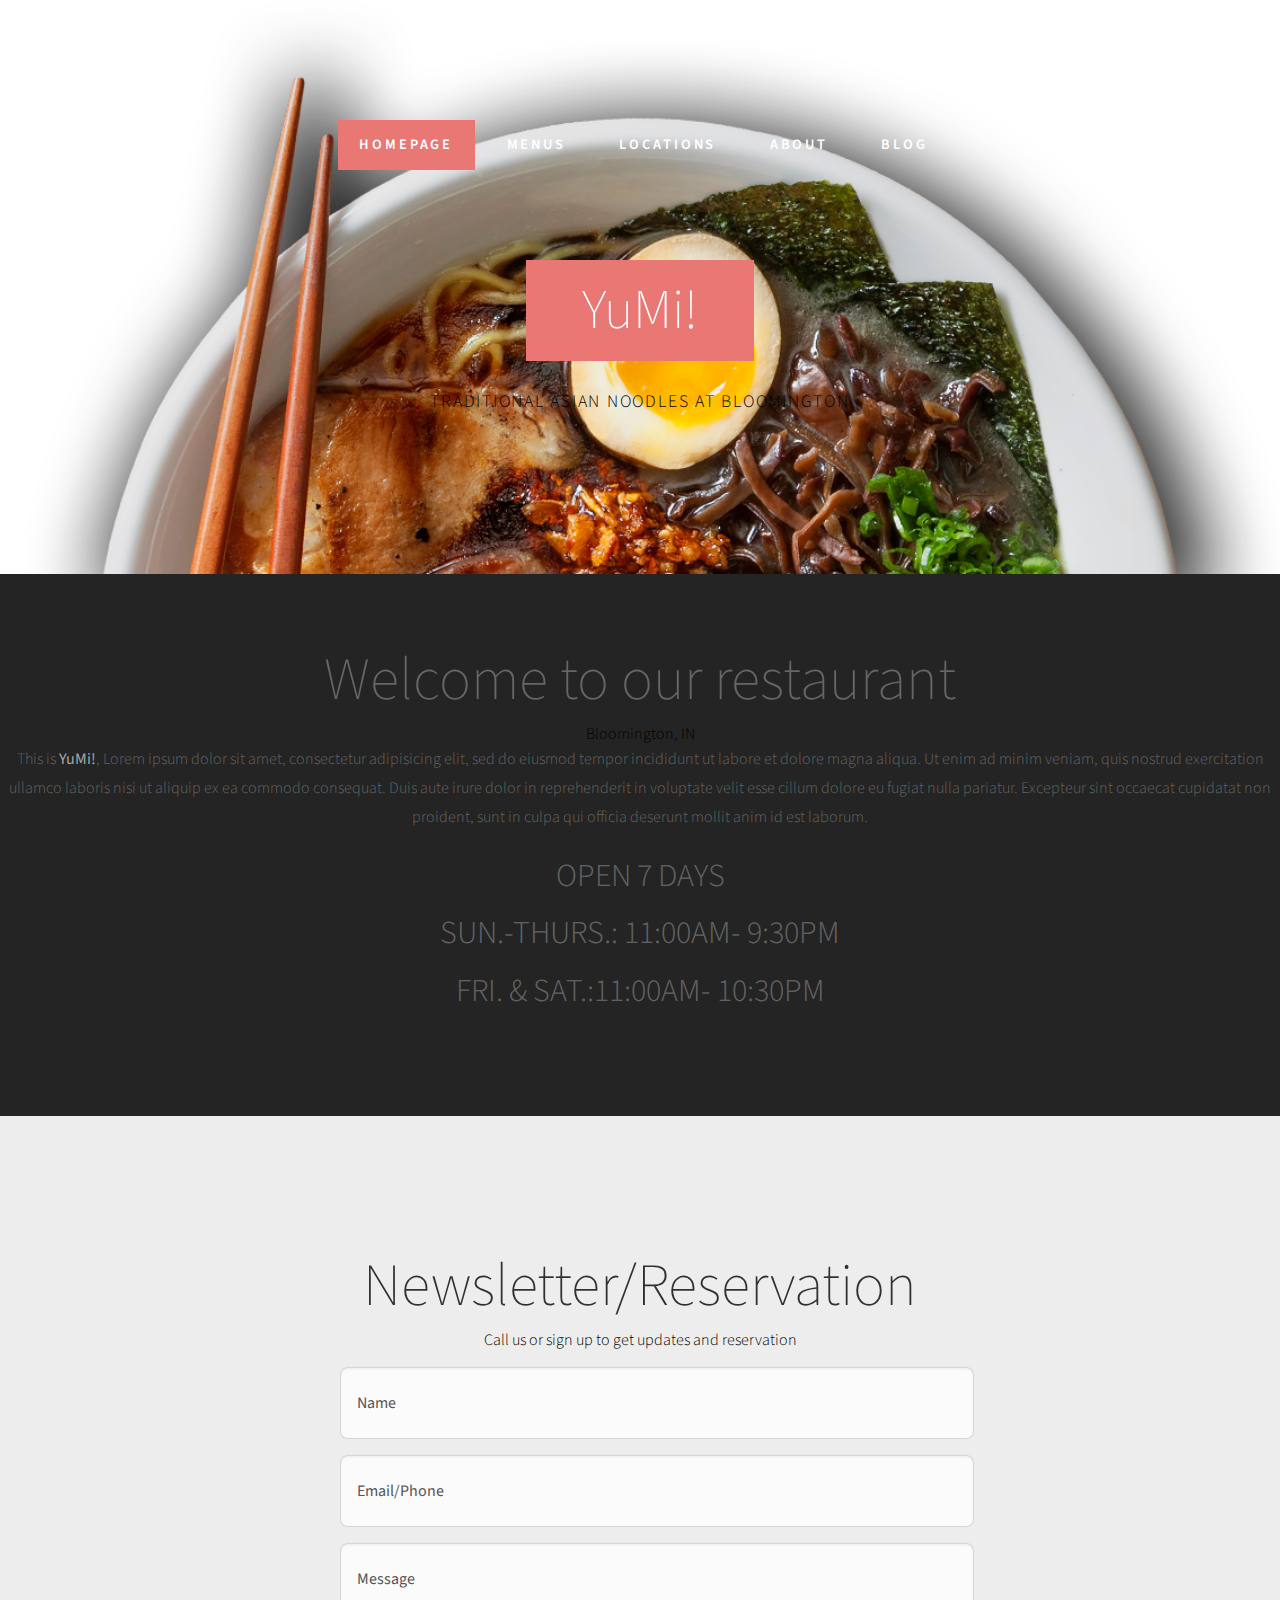
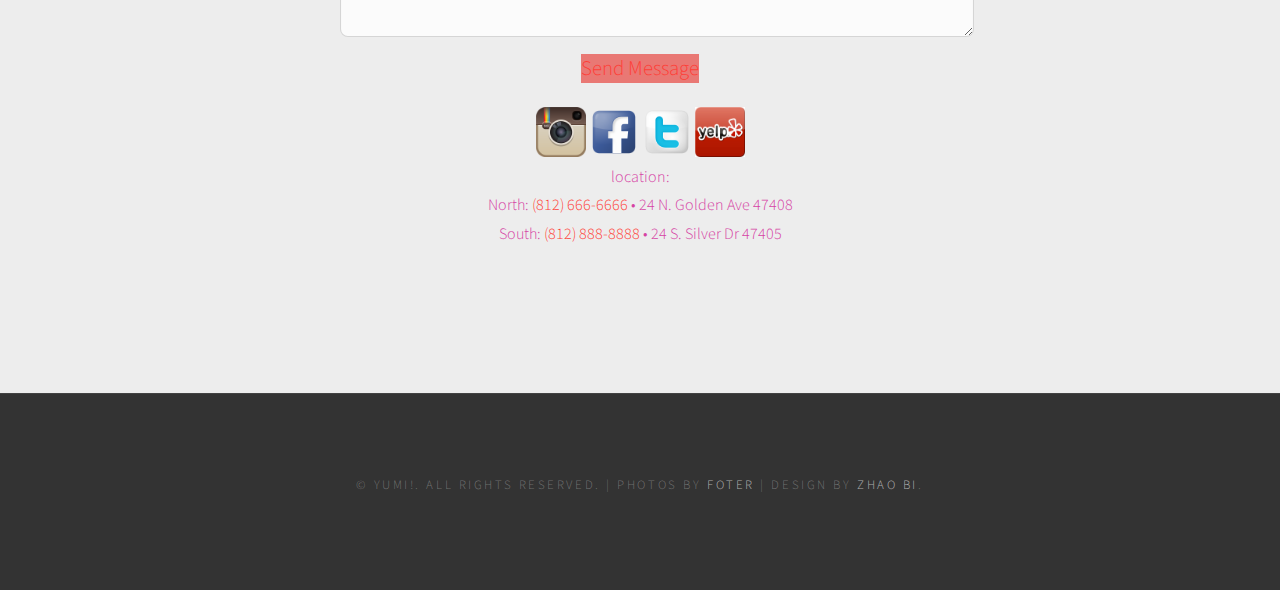
==== index.html @ b8069a73 "changes" ====
<!doctype html>
<html>
<head>
<meta http-equiv="Content-Type" content="text/html; charset=utf-8" />
<title>Yumi!- Traditional Asian Noodles - Bloomington, IN</title>
<meta name="keywords" content="" />
<meta name="description" content="" />
<link href="http://fonts.googleapis.com/css?family=Source+Sans+Pro:200,300,400,600,700,900" rel="stylesheet" />
<link href="index.css" rel="stylesheet" type="text/css" media="all" />
</head>
<body>
<div id="header-wrapper">
	<div id="header" class="container">
		<div id="menu">
			<ul>
				<li class="current_page_item"><a href="#" accesskey="1" title="">Homepage</a></li>
				<li><a href="menus/menu.html" accesskey="2" title="">Menus</a></li>
				<li><a href="locations/location.html" accesskey="3" title="">Locations</a></li>
				<li><a href="about/about.html" accesskey="4" title="">About</a></li>
				<li><a href="blog/blog.html" accesskey="5" title="">Blog</a></li>
			</ul>
		</div>
		<div id="logo">
			<h1><a href="#">YuMi!</a></h1>
			<span>Traditional Asian Noodles at Bloomington</span> </div>
	</div>
</div>
<div id="wrapper1">
	<div id="welcome" class="container">
		<div class="title">
			<h2>Welcome to our restaurant</h2>
			<span class="byline">Bloomington, IN</span> </div>
		<div class="content">
			<p>This is <strong>YuMi!</strong>, Lorem ipsum dolor sit amet, consectetur adipisicing elit, sed do eiusmod tempor incididunt ut labore et dolore magna aliqua. Ut enim ad minim veniam, quis nostrud exercitation ullamco laboris nisi ut aliquip ex ea commodo consequat. Duis aute irure dolor in reprehenderit in voluptate velit esse cillum dolore eu fugiat nulla pariatur. Excepteur sint occaecat cupidatat non proident, sunt in culpa qui officia deserunt mollit anim id est laborum.</p>
            <p class="time"> OPEN 7 DAYS <br>
SUN.-THURS.: 11:00AM- 9:30PM <br>
FRI. & SAT.:11:00AM- 10:30PM</p>
		</div>
	</div>
</div>
<div id="wrapper2">
	<div id="newsletter" class="container">
		<div class="title">
			<h2>Newsletter/Reservation</h2>
			<span class="byline">Call us or sign up to get updates and reservation</span> </div>
		<div class="content">
			<form method="post" action="#">
				<div class="row half">
					<div class="6u">
						<input type="text" class="text" name="name" placeholder="Name" />
					</div>
					<div class="6u">
						<input type="text" class="text" name="email" placeholder="Email/Phone" />
					</div>
				</div>
				<div class="row half">
					<div class="12u">
						<textarea name="message" placeholder="Message"></textarea>
					</div>
				</div>
				<div class="row">
					<div class="12u"> <a href="#" class="button submit">Send Message</a> </div>
				</div>
			</form>
            <br>
            <div class="social-icons-home">
	<a href="https://instagram.com" target="_blank"><img src="images/ins.png" width="50" height="50" class="instagram" alt="instagram"></a>
	<a href="http://www.facebook.com" target="_blank"><img src="images/facebook.png" width="50" height="50" class="facebook" alt="facebook"></a>
	<a href="https://twitter.com" target="_blank"><img src="images/twitter.png" width="50" height="50" class="twitter" alt="twitter"></a>	
    <a href="https://yelp.com" target="_blank"><img src="images/yelp.jpg" width="50" height="50" class="twitter" alt="twitter"></a>	
</div> 

<p class="ending"> 
location:<br> 
North: <a href="tel:812-666-6666">(812) 666-6666</a>  •  24 N. Golden Ave 47408<br>
 	  South: <a href="tel:812-888-8888">(812) 888-8888</a>  •  24 S. Silver Dr 47405</p>
		</div>
	</div>
</div>
<div id="copyright">
	<p>&copy; YuMi!. All rights reserved. | Photos by <a href="http://foter.com">Foter</a> | Design by <a href="edbeez.com" >Zhao Bi</a>.</p>
</div>
</body>
</html>
---- index.css ----
@charset "UTF-8";
/* CSS Document */
	html, body
	{
		height: 100%;
	}
	
	body
	{
		margin: 0px;
		padding: 0px;
		background: #333333;
		font-family: 'Source Sans Pro', sans-serif;
		font-size: 12pt;
		font-weight: 300;
		color: #000000;
	}
	
	span
	{color: black;
	}
	
	h1, h2
	{
		margin: 0;
		padding: 0;
	}
	
	p, ol, ul
	{
		margin-top: 0;
	}
	
	ol, ul
	{
		padding: 0;
		list-style: none;
	}
	
	p
	{
		line-height: 180%;
	}
	
	
	a
	{
		color: #ff3e37;
	}
	
	a:hover
	{
		text-decoration: none;
	}
	
			
			form .submit
			{
				margin-top: 2em;
				background: #e97874;
				line-height: 1.5em;
				font-size: 1.3em;
			}
		
			form input.text,
			form select,
			form textarea
			{
				position: relative;
				-webkit-appearance: none;
				display: block;
				border: 0;
				background: #fff;
				background: rgba(255,255,255,0.75);
				width: 100%;
				border-radius: 0.50em;
				margin: 1em 0em;
				padding: 1.50em 1em;
				box-shadow: inset 0 0.1em 0.1em 0 rgba(0,0,0,0.05);
				border: solid 1px rgba(0,0,0,0.15);
				-moz-transition: all 0.35s ease-in-out;
				-webkit-transition: all 0.35s ease-in-out;
				-o-transition: all 0.35s ease-in-out;
				-ms-transition: all 0.35s ease-in-out;
				transition: all 0.35s ease-in-out;
				font-family: 'Source Sans Pro', sans-serif;
				font-size: 1em;
				outline: none;
			}

				form input.text:hover,
				form select:hover,
				form textarea:hover
				{
				}

				form input.text:focus,
				form select:focus,
				form textarea:focus
				{
					box-shadow: 0 0 2px 1px #E0E0E0;
					background: #fff;
				}
				
				
				form .formerize-placeholder
				{
					color: #555 !important;
				}

				form ::-webkit-input-placeholder
				{
					color: #555 !important;
				}

				form :-moz-placeholder
				{
					color: #555 !important;
				}

				form ::-moz-placeholder
				{
					color: #555 !important;
				}

				form :-ms-input-placeholder
				{
					color: #555 !important;
				}

				form ::-moz-focus-inner
				{
					border: 0;
				}
   

	#header-wrapper
	{
		overflow: hidden;
		padding: 5em 0em;
		background: white url(images/1.png) no-repeat center;
		background-size: cover;
	}


	#logo
	{
		padding: 5em 0em;
		text-align: center;
	}
	
	#logo h1
	{
		display: inline-block;
		margin-bottom: 0.50em;
		padding: 0.20em 1em;
		background: #e97874;
		font-size: 3.5em;
	}
	
	#logo a
	{
		text-decoration: none;
		color: #FFF;
	}
	
	#logo span
	{
		display: block;
		letter-spacing: 0.10em;
		text-transform: uppercase;
		font-size: 1.1em;
		color: black;
	}
    .content a {
		text-decoration:none;
	}
	
	p.time {font-size:200%;
	}
	
	#menu ul
	{
		text-align: center;
	}
	
	#menu li
	{
		display: inline-block;
	}
	
	#menu li a, #menu li span
	{
		display: inline-block;
		margin-left: 0.50em;
		padding: 1em 1.5em;
		letter-spacing: 0.20em;
		text-decoration: none;
		font-size: 0.90em;
		font-weight: 600;
		text-transform: uppercase;
		outline: 0;
		color: #FFF;
	}
	
	#menu li:hover a, #menu li.active a, #menu li.active span
	{
	}
	
	#menu .current_page_item a
	{
		background: #e97874;
		color: #FFF;
	}
	

	#wrapper1
	{
		background: #242424;
	}

	#wrapper2
	{
		background: #EDEDED;
	}

	#wrapper3
	{
		overflow: hidden;
		background: #FFF;
	}
	
	#wrapper4
	{
		overflow: hidden;
		padding: 8em 0em;
		background: #E74E59;
	}

	#welcome
	{
		overflow: hidden;
		padding: 4em 0em;
		text-align: center;
		color: rgba(255,255,255,0.3);
	}
	
	#welcome .content
	{
		padding: 0em 0em;
	}
	
	#welcome a,
	#welcome strong
	{
		color: rgba(255,255,255,0.6);
	}


	#footer
	{
		text-align: center;
	}


	#copyright
	{
		overflow: hidden;
		padding: 5em 0em;
		border-top: 1px solid rgba(255,255,255,0.08);
	}
	
	#copyright p
	{
		letter-spacing: 0.20em;
		text-align: center;
		text-transform: uppercase;
		font-size: 0.80em;
		color: rgba(255,255,255,0.3);
	}
	
	#copyright a
	{
		text-decoration: none;
		color: rgba(255,255,255,0.6);
	}

	#newsletter
	{
		overflow: hidden;
		padding: 8em 0em;
		background: #EDEDED;
		text-align: center;
	}
	
	#newsletter .title h2
	{
		color: rgba(0,0,0,0.8);
	}
	
	#newsletter .content
	{
		width: 600px;
		margin: 0px auto;
	}

	@media (min-width: 768px) {
		 body {
        color: #6c42d6;
    }
	ul {
		 width: 750px;
        margin: 15px auto;
    }
	#header-wrapper {
    max-width: 100%;
    height: auto;
}
	}
	@media (min-width: 992px) {
		
	body {
        color: #42d6d6;
    }
	h1, h2 {
        font-size: 3em;
    }
    ul {
        width: 960px;
        margin: 20px auto 5px;
    }
	#header-wrapper {
    max-width: 100%;
    height: auto;
}
}
@media (min-width: 1200px) {
    body {
        color: #d642a4;
    }
    ul {
        width: 1000px;
        margin: 40px auto 10px;
    }
    h1, h2 {
        font-size: 3.75em;
        font-weight: 200;
    }
	#header-wrapper {
    max-width: 100%;
    height: auto;
}
}
@media (min-width: 1900px) {
	body {
		color: #CDC922;
		font-size: 4em;
	}
	#header-wrapper {
    max-width: 100%;
    height: auto;
}
}
@media only screen and (max-width: 768px) {
    /* For mobile phones: */
    body {
        width: 100%;
    }
	h1,h2 {
		visibility: hidden;
	}
	#header-wrapper {
    max-width: 100%;
    height: auto;
}
}
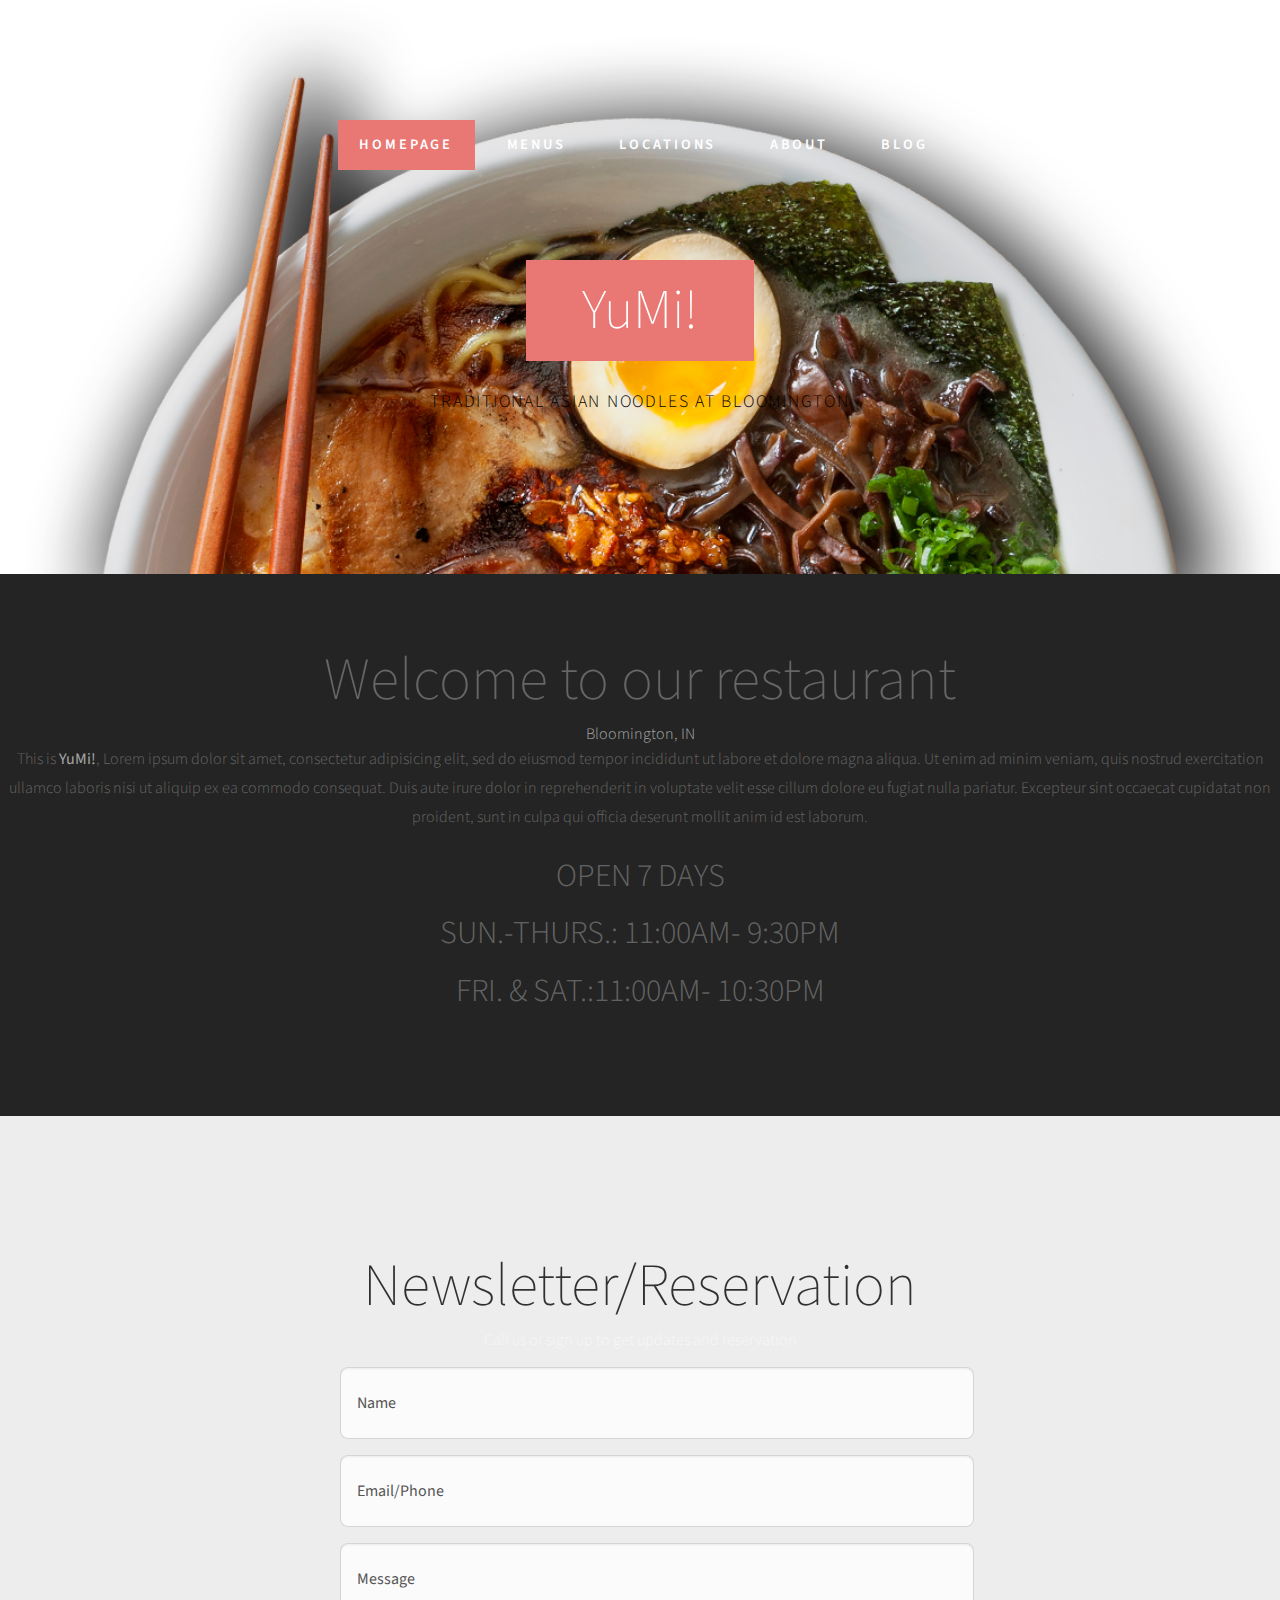
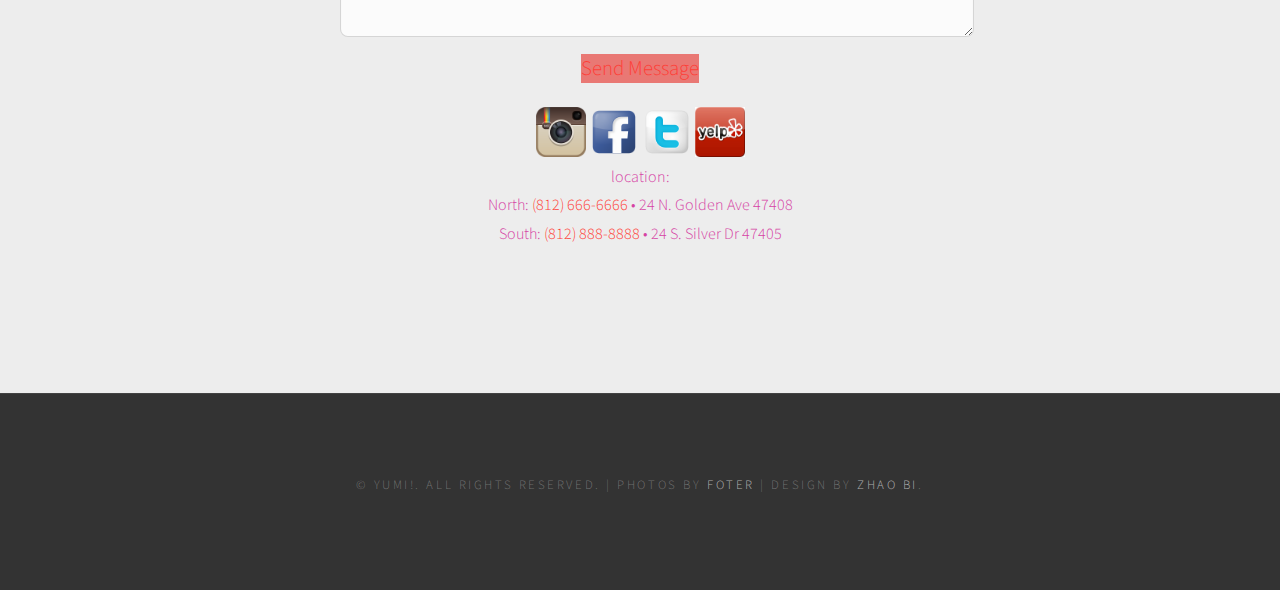
==== commit 47682504: "changes" ====
--- a/index.html
+++ b/index.html
@@ -13,11 +13,11 @@
 	<div id="header" class="container">
 		<div id="menu">
 			<ul>
-				<li class="current_page_item"><a href="#" accesskey="1" title="">Homepage</a></li>
-				<li><a href="menus/menu.html" accesskey="2" title="">Menus</a></li>
-				<li><a href="locations/location.html" accesskey="3" title="">Locations</a></li>
-				<li><a href="about/about.html" accesskey="4" title="">About</a></li>
-				<li><a href="blog/blog.html" accesskey="5" title="">Blog</a></li>
+				<li class="current_page_item"><a href="#" accesskey="1" >Homepage</a></li>
+				<li><a href="menus/menu.html" accesskey="2">Menus</a></li>
+				<li><a href="locations/location.html" accesskey="3">Locations</a></li>
+				<li><a href="about/about.html" accesskey="4">About</a></li>
+				<li><a href="blog/blog.html" accesskey="5">Blog</a></li>
 			</ul>
 		</div>
 		<div id="logo">
--- a/index.css
+++ b/index.css
@@ -251,12 +251,14 @@
 	}
 	
 	#welcome a,
-	#welcome strong
+	#welcome strong,.byline
 	{
 		color: rgba(255,255,255,0.6);
 	}
 
 
+		
+		
 	#footer
 	{
 		text-align: center;
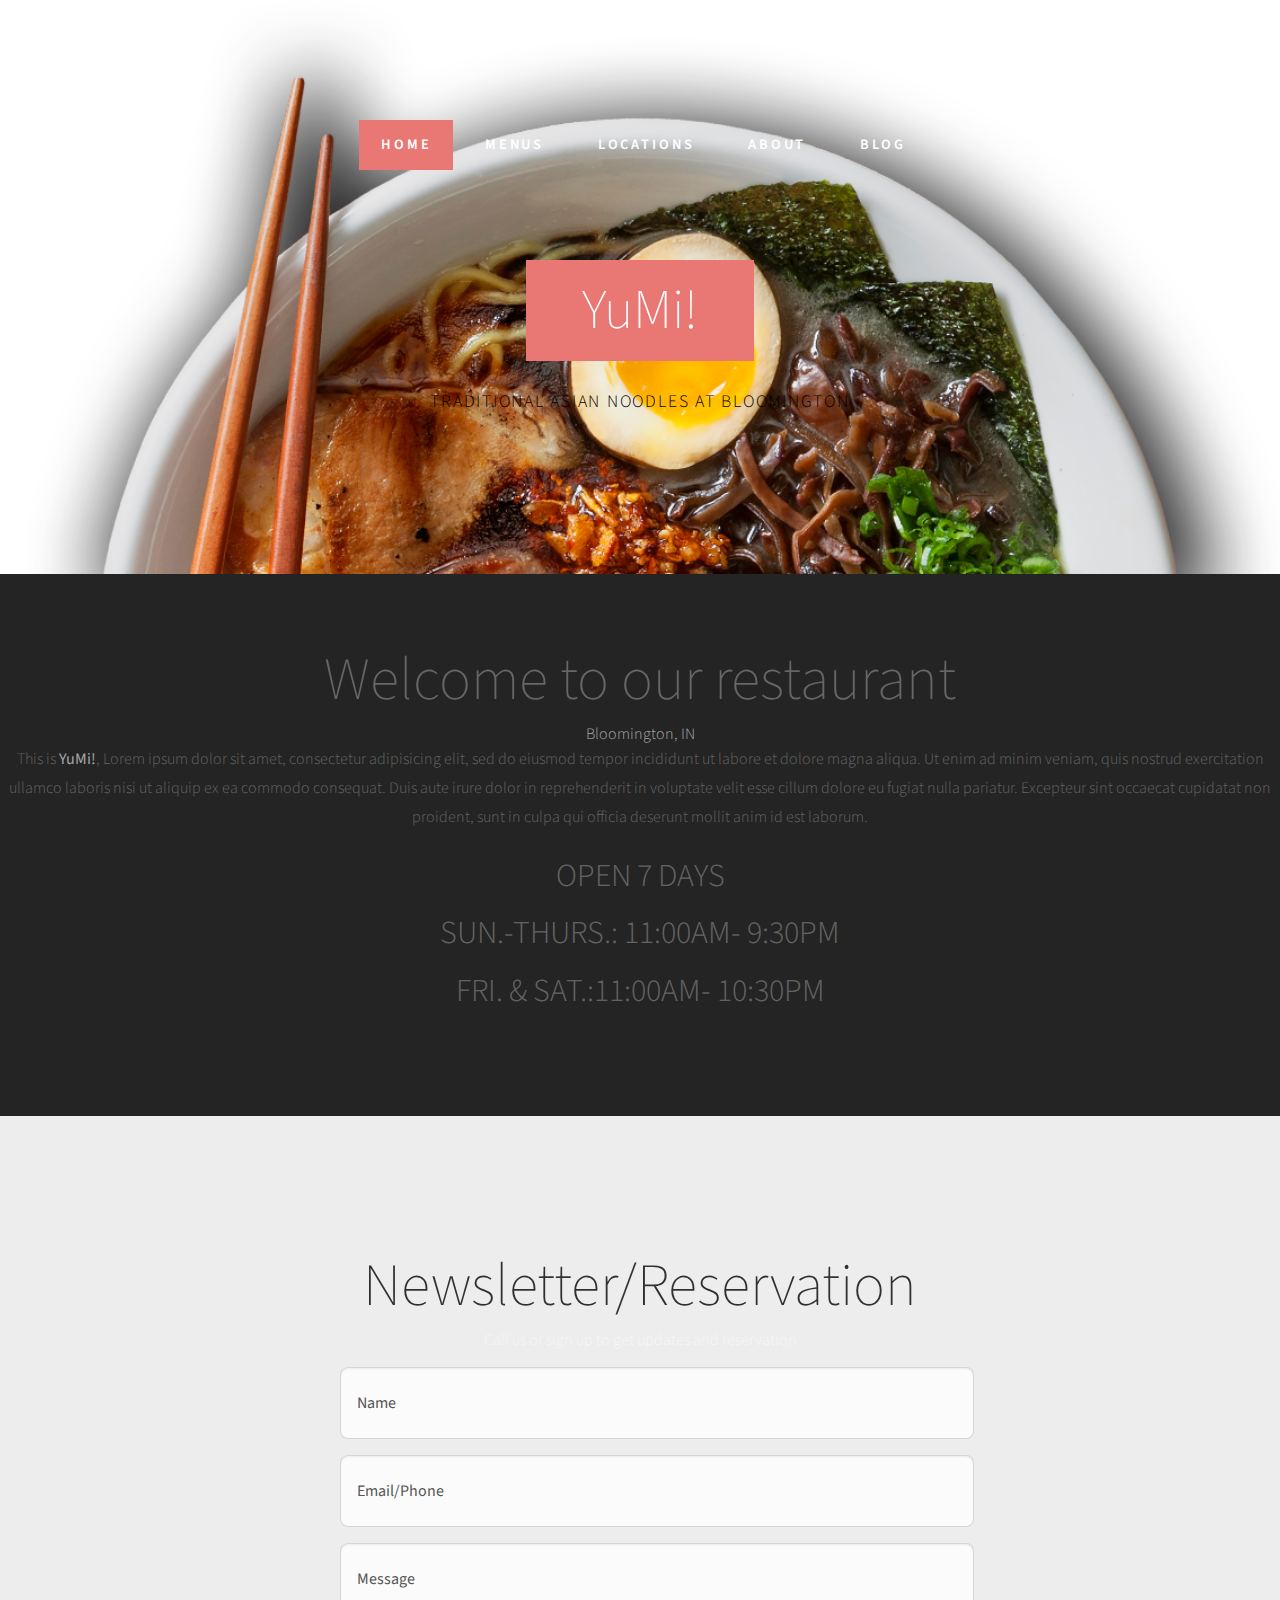
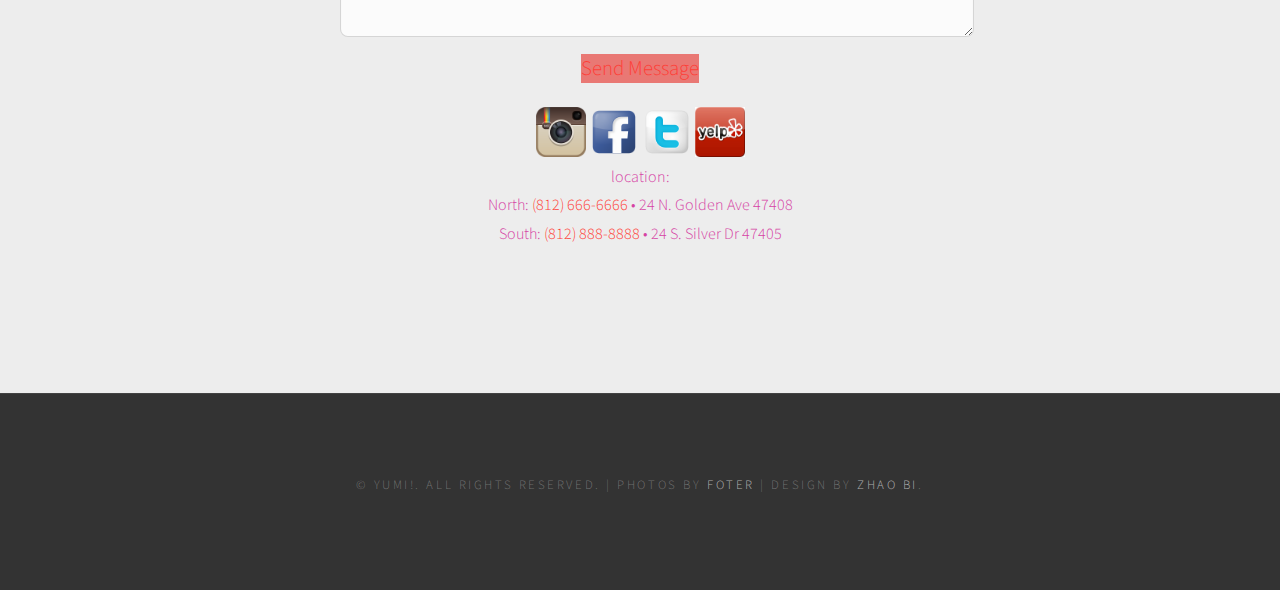
==== commit 364c0381: "2" ====
--- a/index.html
+++ b/index.html
@@ -13,7 +13,7 @@
 	<div id="header" class="container">
 		<div id="menu">
 			<ul>
-				<li class="current_page_item"><a href="#" accesskey="1" >Homepage</a></li>
+				<li class="current_page_item"><a href="#" accesskey="1" >Home</a></li>
 				<li><a href="menus/menu.html" accesskey="2">Menus</a></li>
 				<li><a href="locations/location.html" accesskey="3">Locations</a></li>
 				<li><a href="about/about.html" accesskey="4">About</a></li>
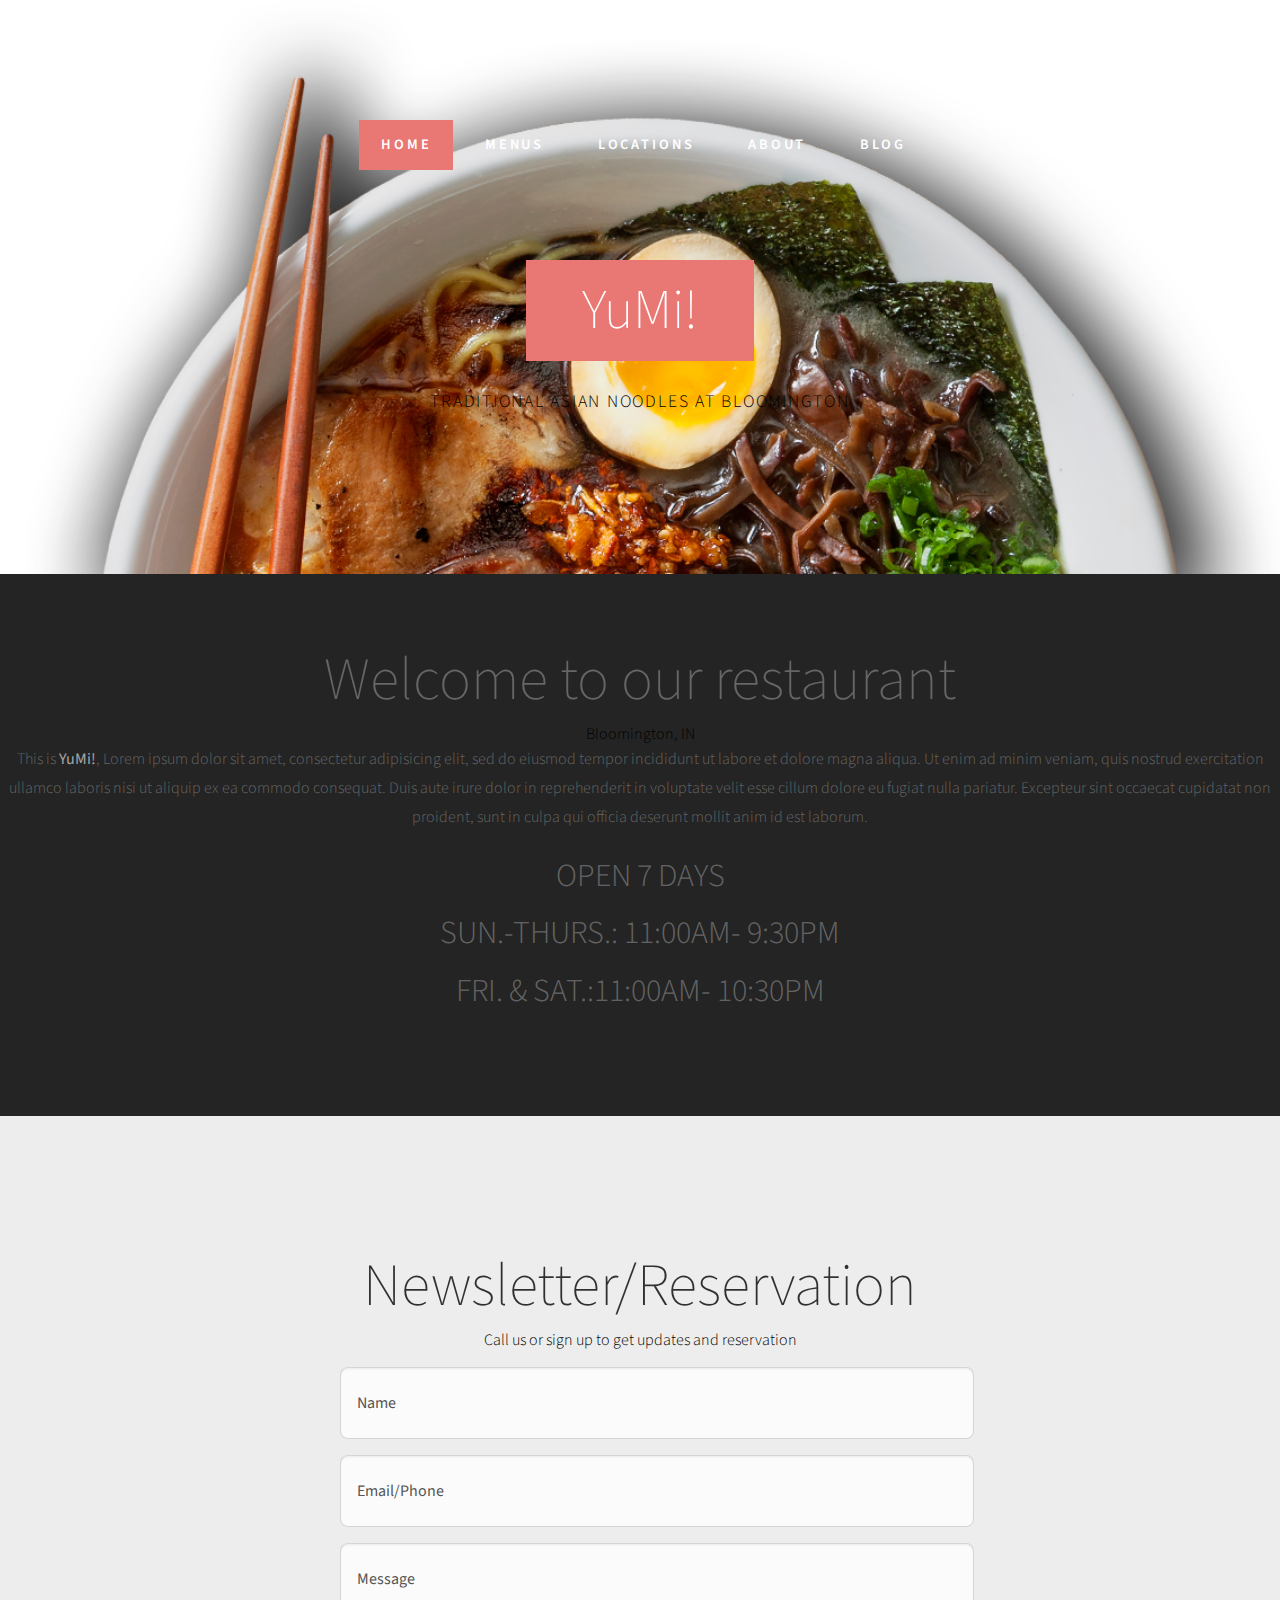
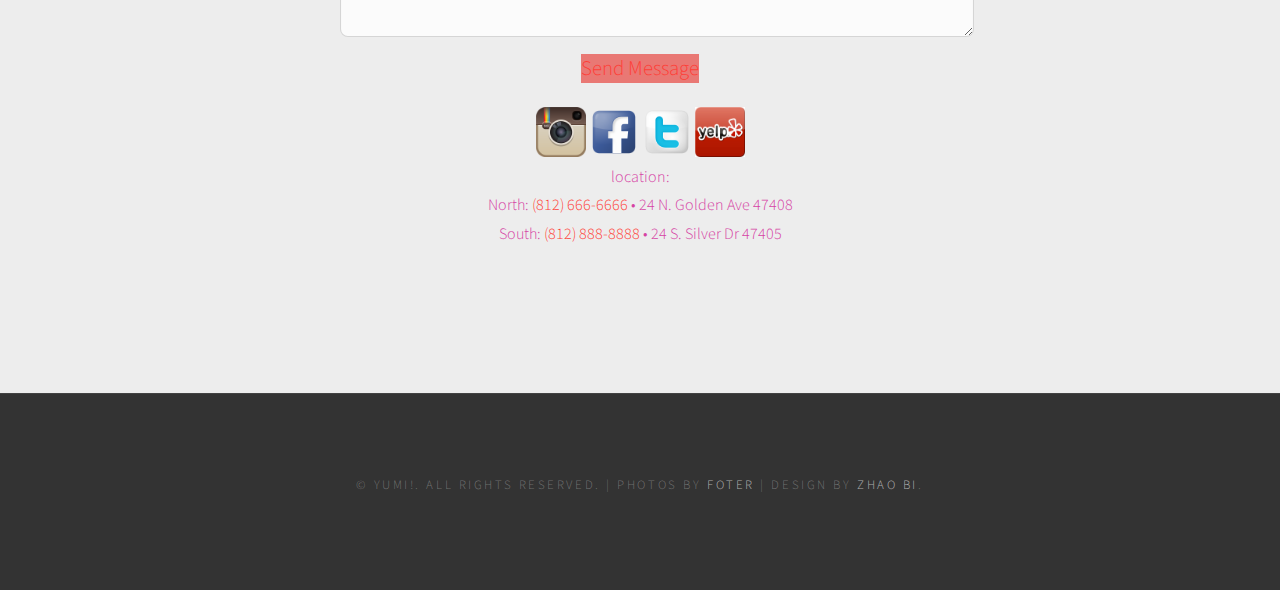
==== commit b7f1f512: "alldone" ====
--- a/index.html
+++ b/index.html
@@ -1,10 +1,11 @@
 <!doctype html>
 <html>
 <head>
-<meta http-equiv="Content-Type" content="text/html; charset=utf-8" />
+<meta charset="utf-8">
 <title>Yumi!- Traditional Asian Noodles - Bloomington, IN</title>
-<meta name="keywords" content="" />
-<meta name="description" content="" />
+<meta name="author" content="Zhao Bi" />
+<meta name="viewport" content="width=device-width, initial-scale=1.0">  
+<meta name="description" content="Yumi! Website" />
 <link href="http://fonts.googleapis.com/css?family=Source+Sans+Pro:200,300,400,600,700,900" rel="stylesheet" />
 <link href="index.css" rel="stylesheet" type="text/css" media="all" />
 </head>
--- a/index.css
+++ b/index.css
@@ -53,7 +53,9 @@
 		text-decoration: none;
 	}
 	
-			
+	 span.byline {color: #000000;
+	 }
+		
 			form .submit
 			{
 				margin-top: 2em;
@@ -293,6 +295,7 @@
 		padding: 8em 0em;
 		background: #EDEDED;
 		text-align: center;
+	
 	}
 	
 	#newsletter .title h2
@@ -304,8 +307,9 @@
 	{
 		width: 600px;
 		margin: 0px auto;
-	}
-
+		text-align:center;
+	}
+	
 	@media (min-width: 768px) {
 		 body {
         color: #6c42d6;
@@ -318,6 +322,10 @@
     max-width: 100%;
     height: auto;
 }
+    .container {
+	 max-width: 100%;
+    height: auto;
+}	
 	}
 	@media (min-width: 992px) {
 		
@@ -335,6 +343,10 @@
     max-width: 100%;
     height: auto;
 }
+    .container {
+	 max-width: 100%;
+    height: auto;
+}	
 }
 @media (min-width: 1200px) {
     body {
@@ -351,7 +363,11 @@
 	#header-wrapper {
     max-width: 100%;
     height: auto;
-}
+}   
+    .container {
+	 max-width: 100%;
+    height: auto;
+}	
 }
 @media (min-width: 1900px) {
 	body {
@@ -362,9 +378,16 @@
     max-width: 100%;
     height: auto;
 }
+    .container {
+	 max-width: 100%;
+    height: auto;
+}	
+h2 {
+		visibility: hidden;
+	}
 }
 @media only screen and (max-width: 768px) {
-    /* For mobile phones: */
+    /* For tables: */
     body {
         width: 100%;
     }
@@ -374,5 +397,31 @@
 	#header-wrapper {
     max-width: 100%;
     height: auto;
-}
-} +    } 
+  
+  .social-icons-home {width:100%;
+  text-align: center;
+  height: auto;
+
+  }
+  
+  .ending  {width:100%;
+  text-align: center;
+  }
+  img {display: block;
+		margin: 0 auto 24px;
+		float:none;
+	}
+ 
+
+}
+
+@media only screen and (max-width: 414px) {
+	/* For mobile phones (iPhone 6/6s: */	
+	.social-icons-home {width: 67%;
+}
+  .ending {width: 67%;
+}
+  form {width: 67%;
+}
+}